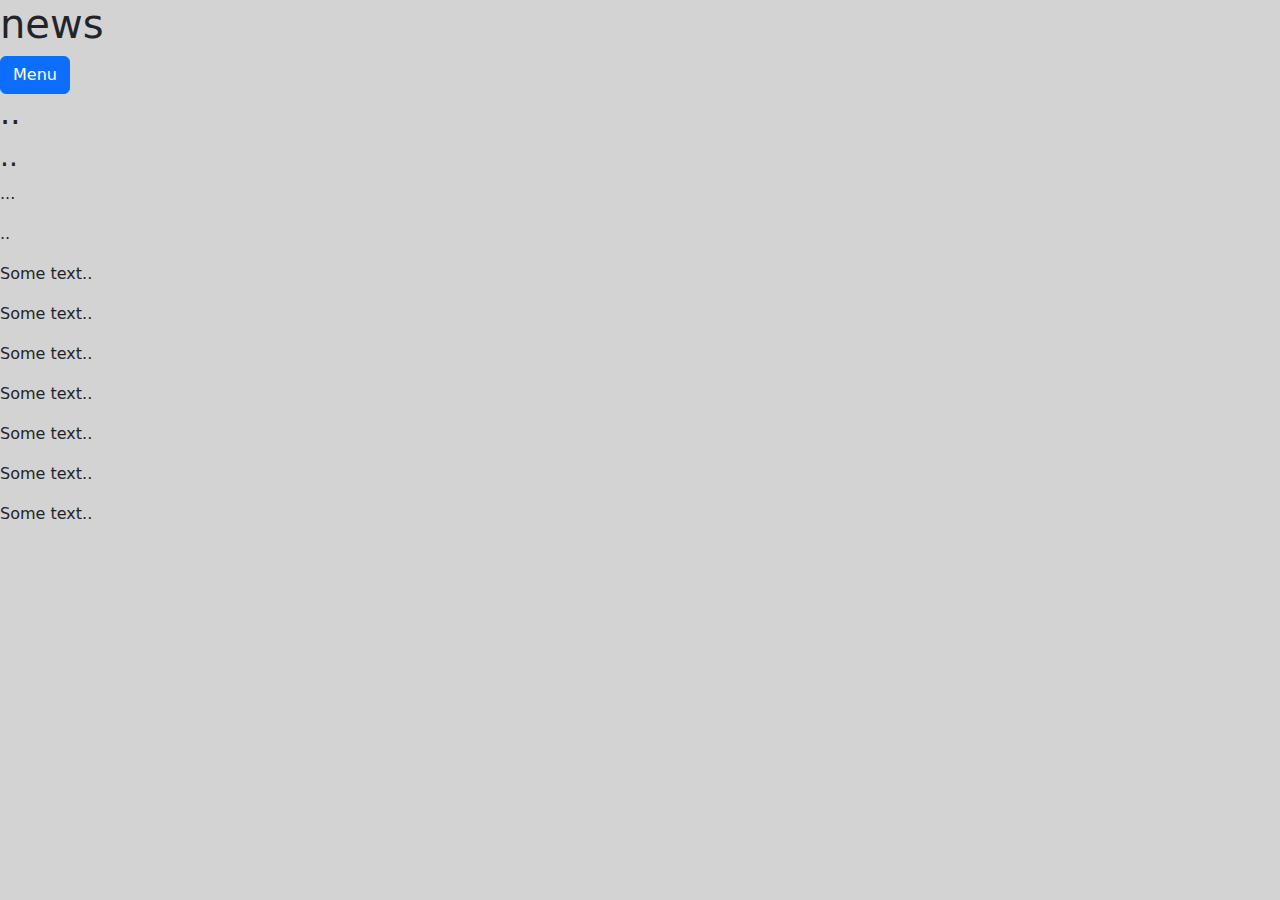
==== index.html @ d0cb657f "Update index.html" ====
<!DOCTYPE html>
<html lang="en">
 <head><title>news web</title> <!--i choose this title because i didn't know what to put-->
   <script src="https://ajax.googleapis.com/ajax/libs/jquery/3.7.1/jquery.min.js"></script>
    <script src="script.js"></script>
   <link href="https://cdn.jsdelivr.net/npm/bootstrap@5.3.2/dist/css/bootstrap.min.css" rel="stylesheet">
  <script src="https://cdn.jsdelivr.net/npm/bootstrap@5.3.2/dist/js/bootstrap.bundle.min.js"></script>
  <meta name="viewport" content="width=device-width, initial-scale=1">
  <link rel="stylesheet" href="style.css">
  </head>
  
 <body>
 <h1>news</h1>
 
<nav>
 <button type="button" class="btn btn-primary" data-bs-toggle="collapse" data-bs-target="#demo">Menu</button>
  <div id="demo" class="collapse">
  <div class="container-fluid">
  
    <ul class="navbar-nav">
      <li class="index.html">
        <a class="nav-link Home" href="index.html">Home</a>
      </li>
      <li class="food.html">
        <a class="nav-link food" href="food.html">Food</a>
      </li>
      <li class="games.html">
        <a class="nav-link games" href="games.html">Games</a>
      </li>
      <li class="dance.html">
        <a class="nav-link dance" href="dance.html">Dance</a>
		</li>
      <li class="gossip.html">
        <a class="nav-link gossip" href="gossip.html">gossip</a></li>
		</li>
      <li class="sports.html">
        <a class="nav-link sports" href="sports.html">sports</a></li>
		</li>
    </ul>
  </div>
</nav>

<div>
  <h2>..</h2>
  <h3>..</h3>
  <p>...</p>
  <p>..</p>
  <p>Some text..</p>
  <p>Some text..</p>
  <p>Some text..</p>
  <p>Some text..</p>
  <p>Some text..</p>
  <p>Some text..</p>
  <p>Some text..</p>
</div>

</body>
</html>



</div>

</body>
</html>
---- style.css ----
HTML {
  height: 100%;
  width: 100%;
 }
body {
  background-color: LightGray;
}
body {
  margin: 0;
}
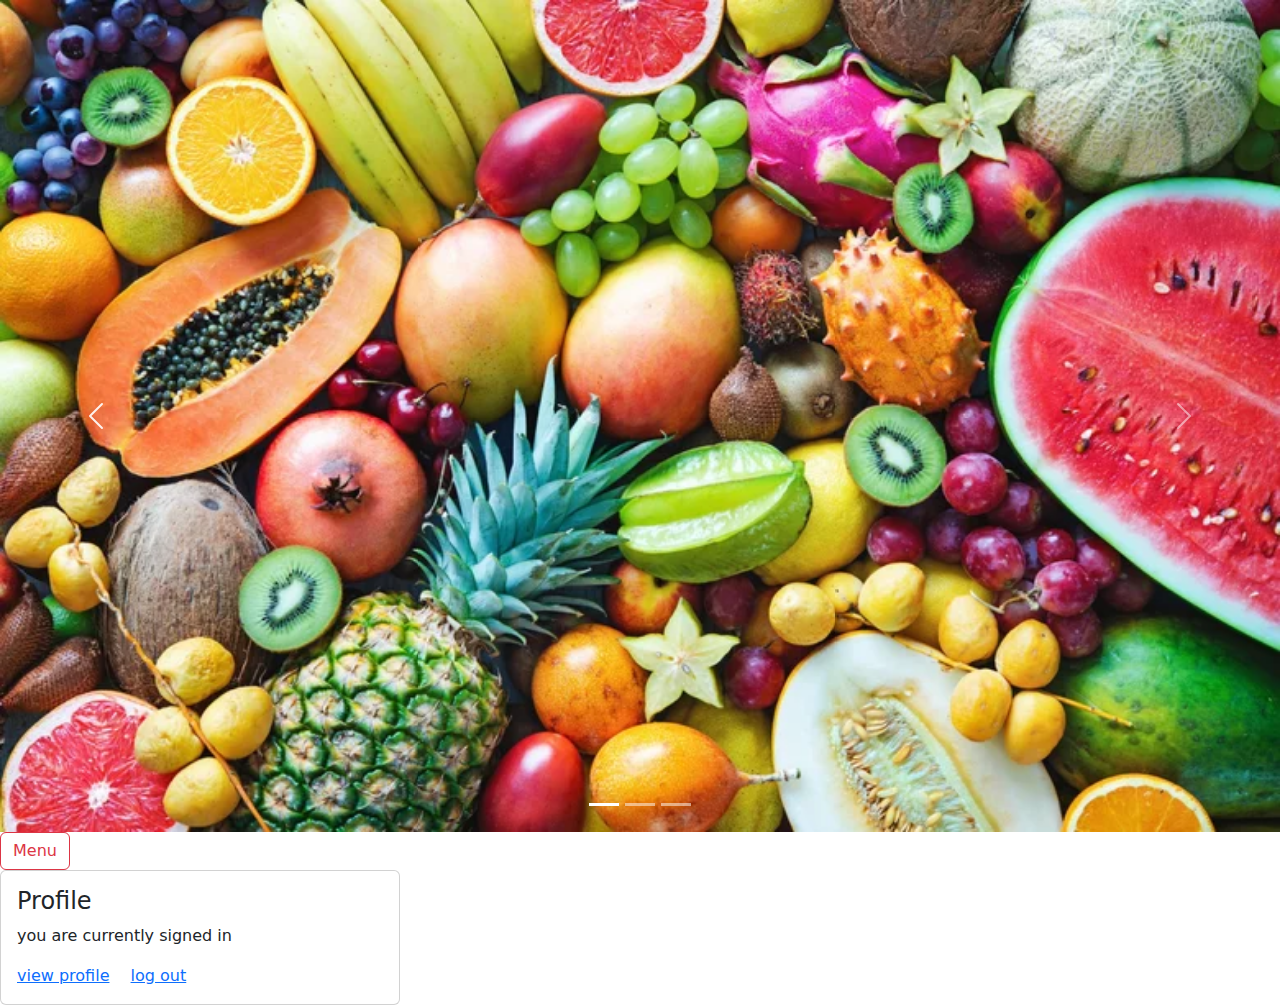
==== commit 1a3d3689: "photo slideshow" ====
--- a/index.html
+++ b/index.html
@@ -1,19 +1,49 @@
 <!DOCTYPE html>
 <html lang="en">
  <head><title>news web</title> <!--i choose this title because i didn't know what to put-->
+    <script src="script.js"></script>
    <script src="https://ajax.googleapis.com/ajax/libs/jquery/3.7.1/jquery.min.js"></script>
-    <script src="script.js"></script>
    <link href="https://cdn.jsdelivr.net/npm/bootstrap@5.3.2/dist/css/bootstrap.min.css" rel="stylesheet">
   <script src="https://cdn.jsdelivr.net/npm/bootstrap@5.3.2/dist/js/bootstrap.bundle.min.js"></script>
   <meta name="viewport" content="width=device-width, initial-scale=1">
-  <link rel="stylesheet" href="style.css">
   </head>
   
  <body>
- <h1>news</h1>
  
+ <div id="demo" class="carousel slide" data-bs-ride="carousel">
+
+  <!-- Indicators/dots -->
+  <div class="carousel-indicators">
+    <button type="button" data-bs-target="#demo" data-bs-slide-to="0" class="active"></button>
+    <button type="button" data-bs-target="#demo" data-bs-slide-to="1"></button>
+    <button type="button" data-bs-target="#demo" data-bs-slide-to="2"></button>
+  </div>
+  
+  <!-- The slideshow/carousel -->
+  <div class="carousel-inner">
+    <div class="carousel-item active">
+      <img src="fruit.webp" alt="Los Angeles" class="d-block" style="width:100%">
+    </div>
+    <div class="carousel-item">
+      <img src="fruit.webp" alt="Chicago" class="d-block" style="width:100%">
+    </div>
+    <div class="carousel-item">
+      <img src="fruit.webp" alt="New York" class="d-block" style="width:100%">
+    </div>
+  </div>
+  
+  <!-- Left and right controls/icons -->
+  <button class="carousel-control-prev" type="button" data-bs-target="#demo" data-bs-slide="prev">
+    <span class="carousel-control-prev-icon"></span>
+  </button>
+  <button class="carousel-control-next" type="button" data-bs-target="#demo" data-bs-slide="next">
+    <span class="carousel-control-next-icon"></span>
+  </button>
+</div>
+
+
 <nav>
- <button type="button" class="btn btn-primary" data-bs-toggle="collapse" data-bs-target="#demo">Menu</button>
+ <button type="button" class="btn btn-outline-danger" data-bs-toggle="collapse" data-bs-target="#demo">Menu</button>
   <div id="demo" class="collapse">
   <div class="container-fluid">
   
@@ -40,18 +70,15 @@
   </div>
 </nav>
 
-<div>
-  <h2>..</h2>
-  <h3>..</h3>
-  <p>...</p>
-  <p>..</p>
-  <p>Some text..</p>
-  <p>Some text..</p>
-  <p>Some text..</p>
-  <p>Some text..</p>
-  <p>Some text..</p>
-  <p>Some text..</p>
-  <p>Some text..</p>
+
+<div id="content">
+  <div class="card" style="width:400px">
+    <div class="card-body">
+      <h4 class="card-title">Profile</h4>
+      <p class="card-text">you are currently signed in</p>
+      <a href="#" class="card-link">view profile</a>
+      <a href="profile.html" class="card-link">log out</a>
+  </div>
 </div>
 
 </body>
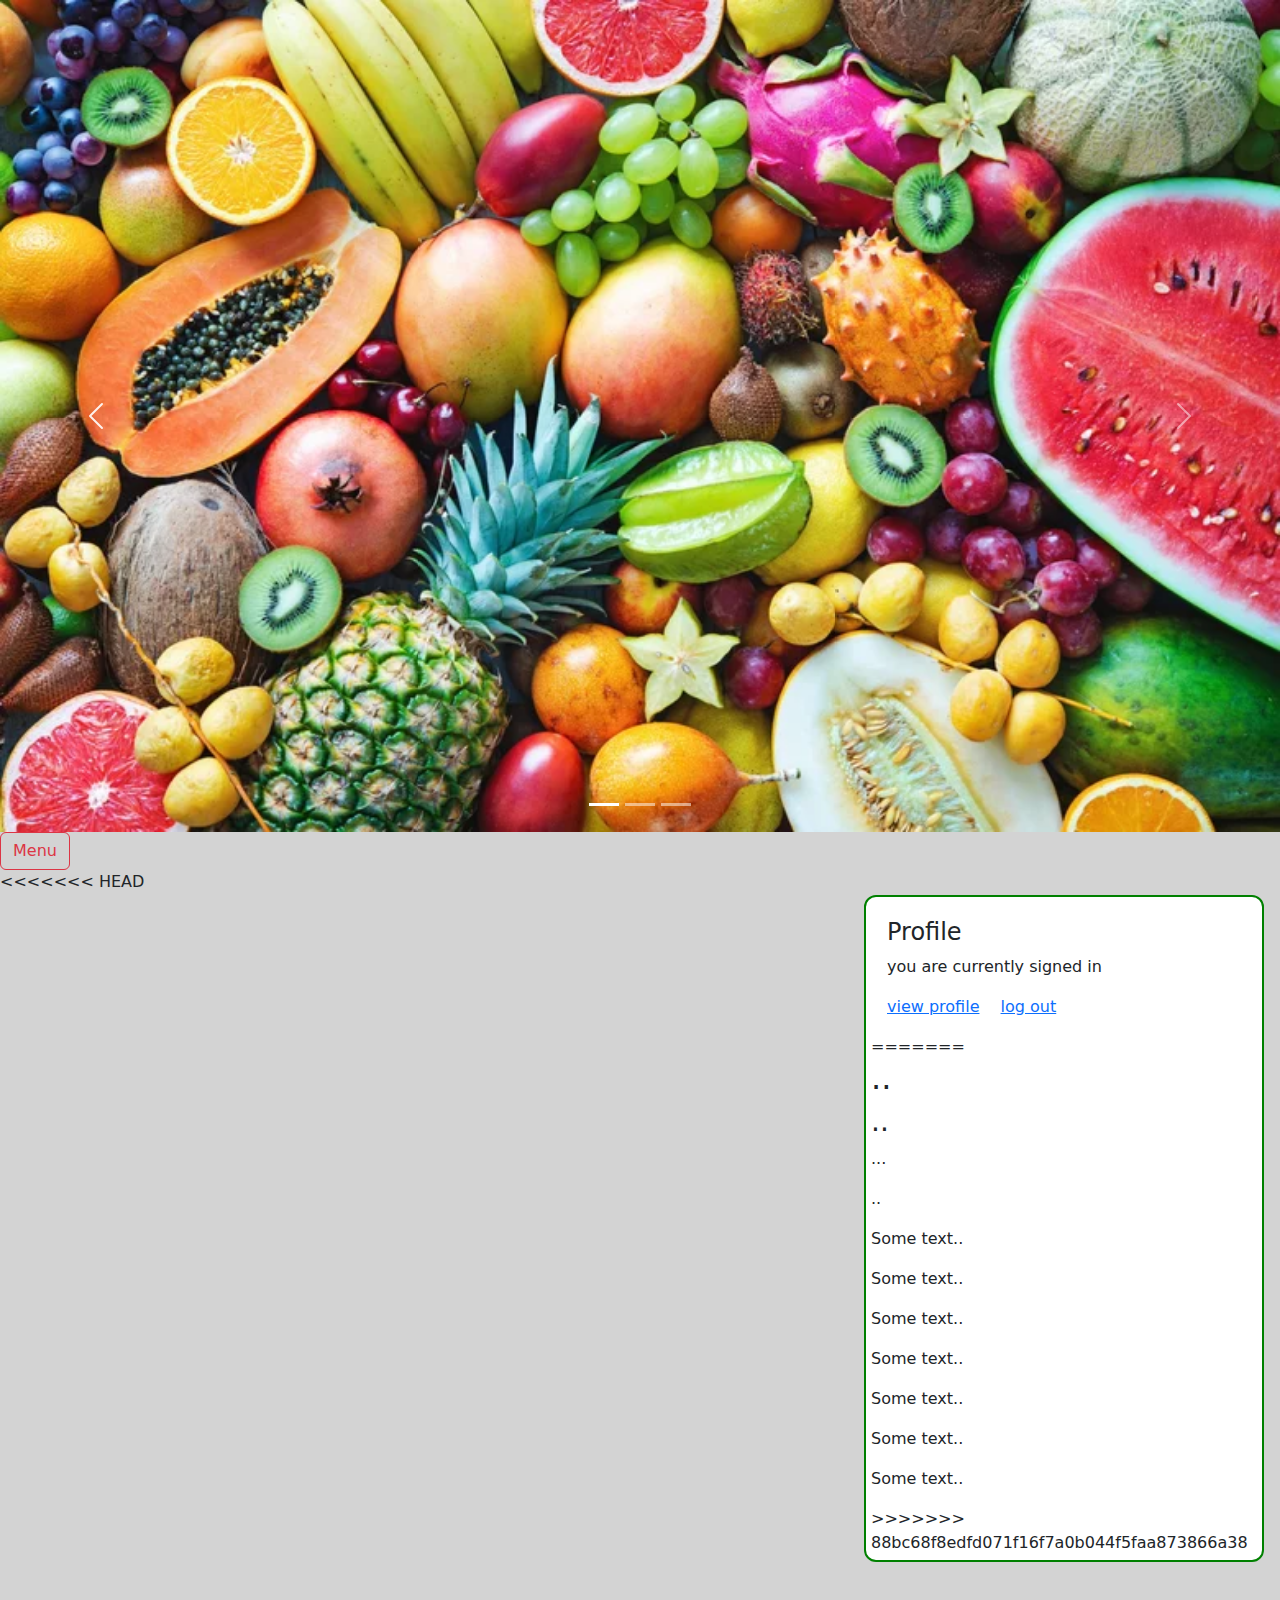
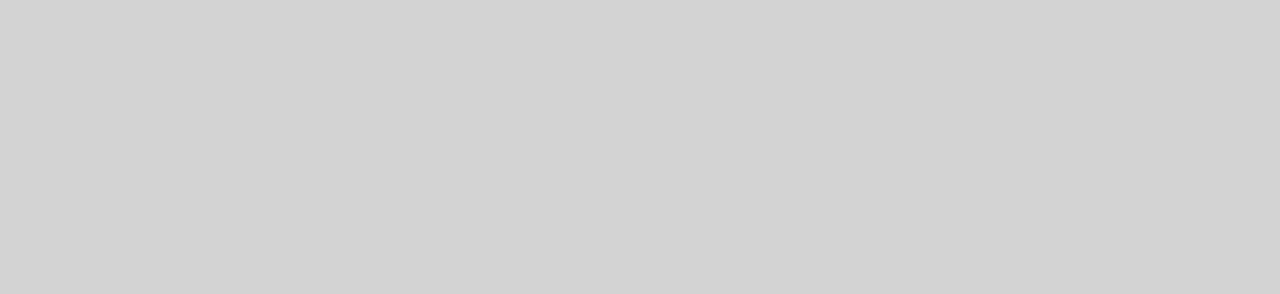
==== commit 8ea97413: "fixed style and profile" ====
--- a/index.html
+++ b/index.html
@@ -1,11 +1,12 @@
 <!DOCTYPE html>
 <html lang="en">
  <head><title>news web</title> <!--i choose this title because i didn't know what to put-->
+   <script src="https://ajax.googleapis.com/ajax/libs/jquery/3.7.1/jquery.min.js"></script>
     <script src="script.js"></script>
-   <script src="https://ajax.googleapis.com/ajax/libs/jquery/3.7.1/jquery.min.js"></script>
    <link href="https://cdn.jsdelivr.net/npm/bootstrap@5.3.2/dist/css/bootstrap.min.css" rel="stylesheet">
   <script src="https://cdn.jsdelivr.net/npm/bootstrap@5.3.2/dist/js/bootstrap.bundle.min.js"></script>
   <meta name="viewport" content="width=device-width, initial-scale=1">
+  <link rel="stylesheet" href="style.css">
   </head>
   
  <body>
@@ -70,6 +71,7 @@
   </div>
 </nav>
 
+<<<<<<< HEAD
 
 <div id="content">
   <div class="card" style="width:400px">
@@ -79,6 +81,20 @@
       <a href="#" class="card-link">view profile</a>
       <a href="profile.html" class="card-link">log out</a>
   </div>
+=======
+<div>
+  <h2>..</h2>
+  <h3>..</h3>
+  <p>...</p>
+  <p>..</p>
+  <p>Some text..</p>
+  <p>Some text..</p>
+  <p>Some text..</p>
+  <p>Some text..</p>
+  <p>Some text..</p>
+  <p>Some text..</p>
+  <p>Some text..</p>
+>>>>>>> 88bc68f8edfd071f16f7a0b044f5faa873866a38
 </div>
 
 </body>
--- a/style.css
+++ b/style.css
@@ -0,0 +1,24 @@
+HTML {
+  height: 100%;
+  width: 100%;
+ }
+body {
+  background-color: LightGray;
+}
+body {
+  margin: 0;
+}
+
+#content {
+margin-left:25%;
+padding:1px 16px;
+height:1000px;
+}
+
+.card{
+  float: right;
+  border: 2px solid green;
+  border-radius: 12px;
+  padding: 5px;
+}
+
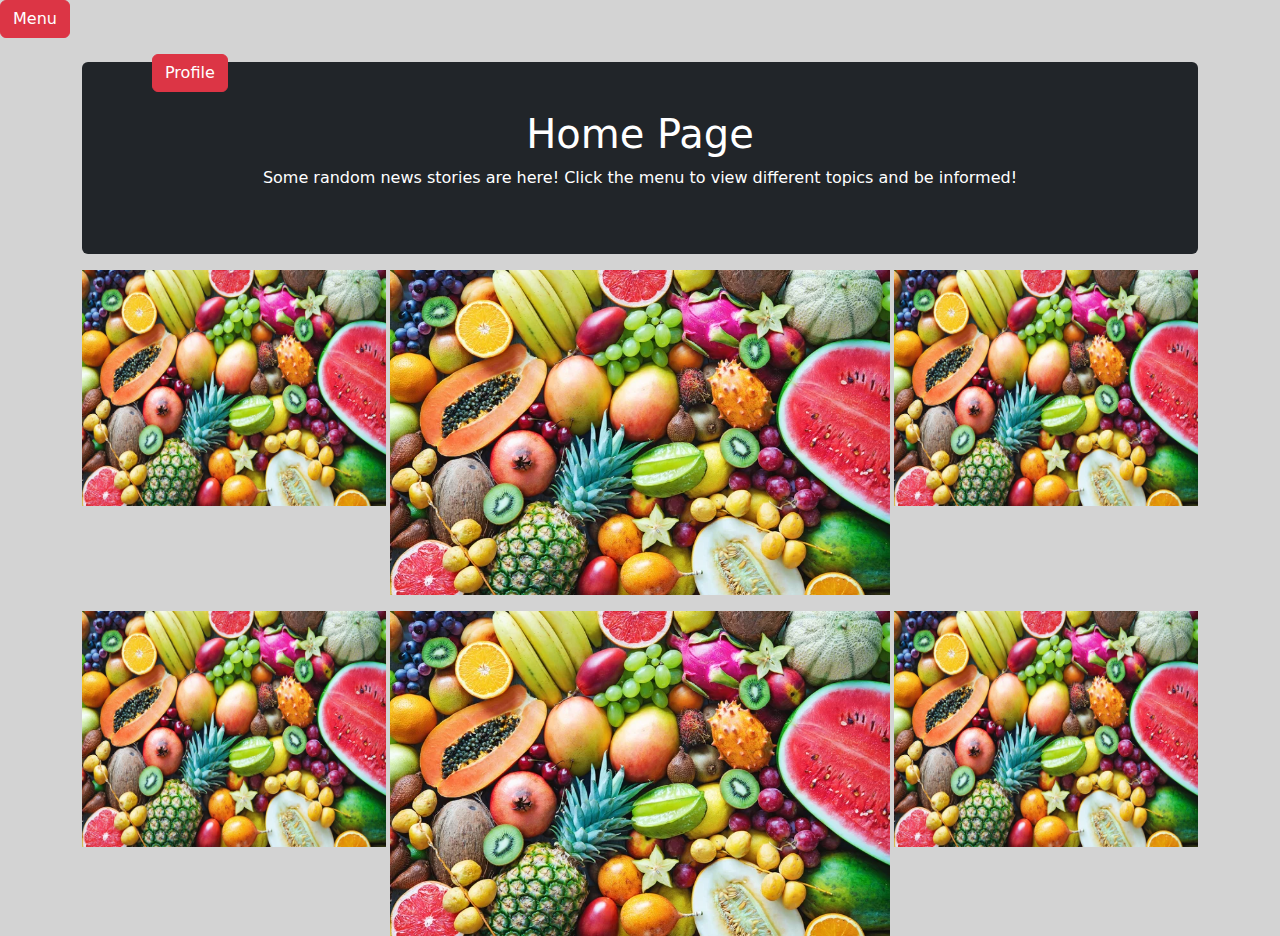
==== commit f54f9768: "did homepage and made profile better" ====
--- a/index.html
+++ b/index.html
@@ -11,40 +11,8 @@
   
  <body>
  
- <div id="demo" class="carousel slide" data-bs-ride="carousel">
-
-  <!-- Indicators/dots -->
-  <div class="carousel-indicators">
-    <button type="button" data-bs-target="#demo" data-bs-slide-to="0" class="active"></button>
-    <button type="button" data-bs-target="#demo" data-bs-slide-to="1"></button>
-    <button type="button" data-bs-target="#demo" data-bs-slide-to="2"></button>
-  </div>
-  
-  <!-- The slideshow/carousel -->
-  <div class="carousel-inner">
-    <div class="carousel-item active">
-      <img src="fruit.webp" alt="Los Angeles" class="d-block" style="width:100%">
-    </div>
-    <div class="carousel-item">
-      <img src="fruit.webp" alt="Chicago" class="d-block" style="width:100%">
-    </div>
-    <div class="carousel-item">
-      <img src="fruit.webp" alt="New York" class="d-block" style="width:100%">
-    </div>
-  </div>
-  
-  <!-- Left and right controls/icons -->
-  <button class="carousel-control-prev" type="button" data-bs-target="#demo" data-bs-slide="prev">
-    <span class="carousel-control-prev-icon"></span>
-  </button>
-  <button class="carousel-control-next" type="button" data-bs-target="#demo" data-bs-slide="next">
-    <span class="carousel-control-next-icon"></span>
-  </button>
-</div>
-
-
-<nav>
- <button type="button" class="btn btn-outline-danger" data-bs-toggle="collapse" data-bs-target="#demo">Menu</button>
+ <nav>
+ <button type="button" class="btn btn-danger" data-bs-toggle="collapse" data-bs-target="#demo">Menu</button>
   <div id="demo" class="collapse">
   <div class="container-fluid">
   
@@ -71,31 +39,78 @@
   </div>
 </nav>
 
-<<<<<<< HEAD
 
+<div class="container mt-3" id="right">
+  
+  <button type="button" class="btn btn-danger" data-bs-toggle="modal" data-bs-target="#myModal">
+    Profile
+  </button>
+</div>
+
+<!-- The Modal -->
+<div class="modal fade" id="myModal">
+  <div class="modal-dialog">
+    <div class="modal-content">
+
+      <!-- Modal Header -->
+      <div class="modal-header">
+        <h4 class="modal-title">Profile Options</h4>
+        <button type="button" class="btn-close" data-bs-dismiss="modal"></button>
+      </div>
+
+      <!-- Modal body -->
+      <div class="modal-body">
 <div id="content">
-  <div class="card" style="width:400px">
+  <div class="card" style="width:430px">
     <div class="card-body">
       <h4 class="card-title">Profile</h4>
       <p class="card-text">you are currently signed in</p>
-      <a href="#" class="card-link">view profile</a>
       <a href="profile.html" class="card-link">log out</a>
+ 	</div>
   </div>
-=======
-<div>
-  <h2>..</h2>
-  <h3>..</h3>
-  <p>...</p>
-  <p>..</p>
-  <p>Some text..</p>
-  <p>Some text..</p>
-  <p>Some text..</p>
-  <p>Some text..</p>
-  <p>Some text..</p>
-  <p>Some text..</p>
-  <p>Some text..</p>
->>>>>>> 88bc68f8edfd071f16f7a0b044f5faa873866a38
 </div>
+      </div>
+
+      <!-- Modal footer -->
+      <div class="modal-footer">
+        <button type="button" class="btn btn-danger" data-bs-dismiss="modal">Close</button>
+      </div>
+
+    </div>
+  </div>
+</div>
+
+<div class="container mt-3">
+  <div class="mt-4 p-5 bg-dark text-white rounded center">
+    <h1>Home Page</h1> 
+    <p>Some random news stories are here! Click the menu to view different topics and be informed!</p> 
+  </div>
+</div>
+
+<div class="container mt-3">
+  <img src="fruit.webp" class="float-start" alt="Paris" width="304" height="236">  
+  <img src="fruit.webp" class="float-end" alt="Paris" width="304" height="236"> 
+</div>
+
+
+ <div class="container mt-3">
+  <img class="img-fluid mx-auto d-block" src="fruit.webp" alt="fruit" width="500" height="400"> 
+</div>
+
+<div class="container mt-3">
+  <img src="fruit.webp" class="float-start" alt="Paris" width="304" height="236">  
+  <img src="fruit.webp" class="float-end" alt="Paris" width="304" height="236"> 
+</div>
+
+ <div class="container mt-3">
+  <img class="img-fluid mx-auto d-block" src="fruit.webp" alt="fruit" width="500" height="400"> 
+</div>
+
+  
+  
+
+
+
 
 </body>
 </html>
--- a/style.css
+++ b/style.css
@@ -12,13 +12,22 @@
 #content {
 margin-left:25%;
 padding:1px 16px;
-height:1000px;
+height:100px;
 }
 
 .card{
   float: right;
-  border: 2px solid green;
+  border: 2px solid red;
   border-radius: 12px;
   padding: 5px;
 }
 
+#right {
+align-content: right;
+float: right;
+}
+
+.center {
+text-align: center;
+}
+
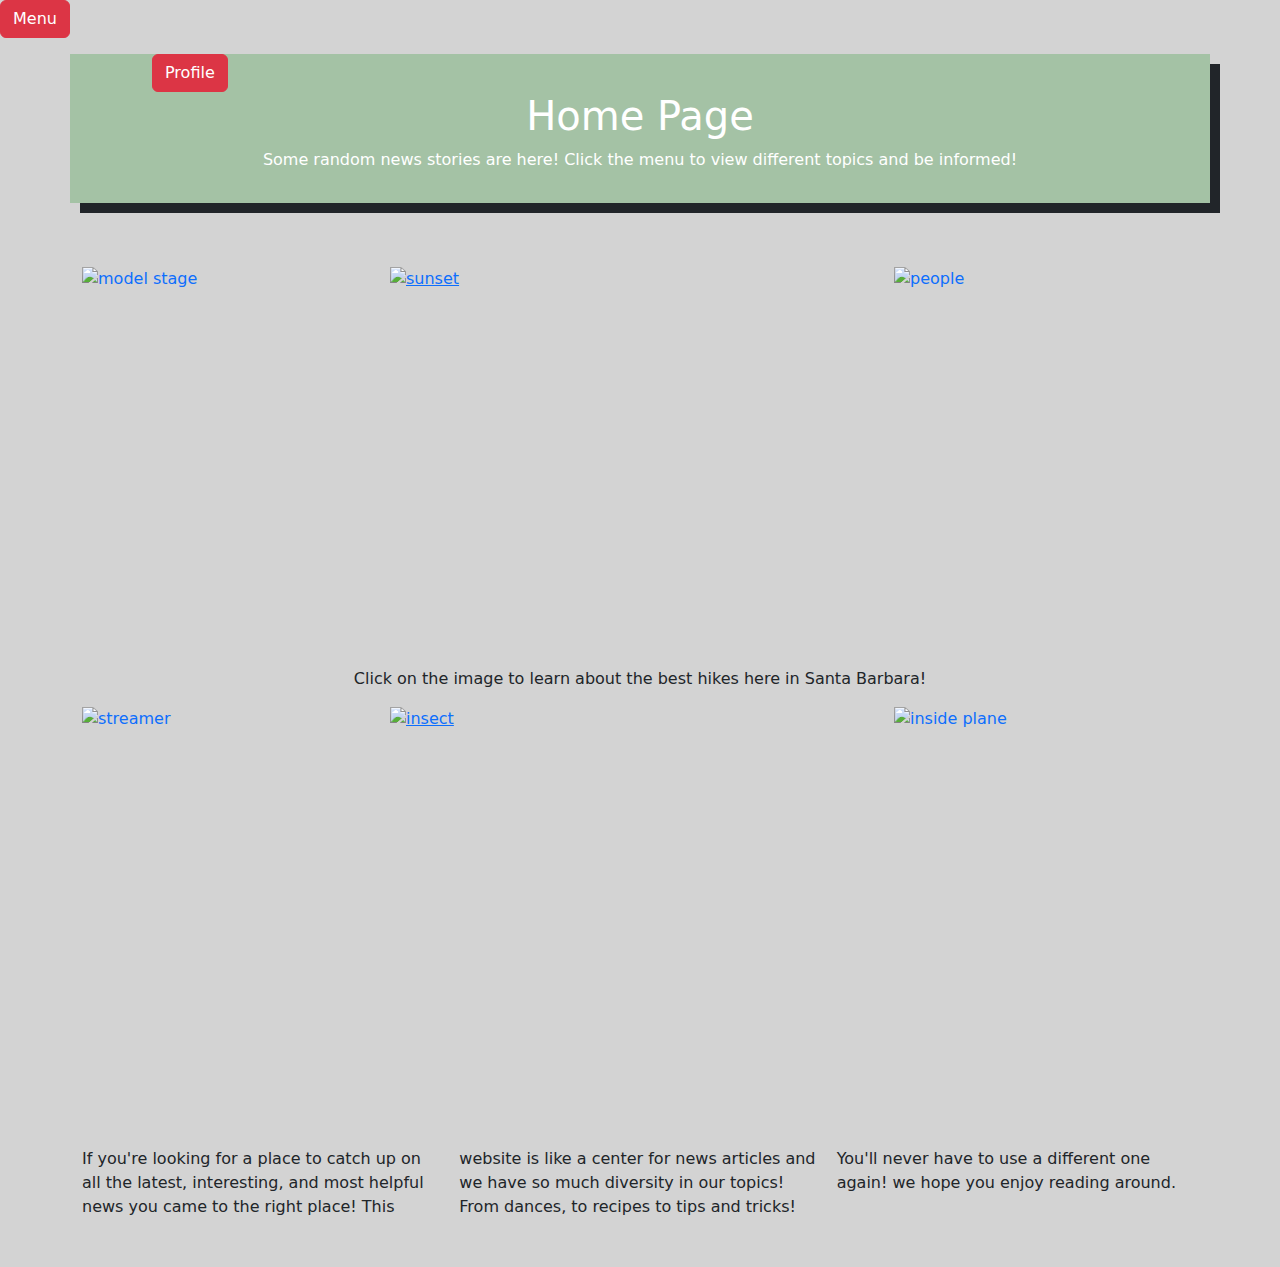
==== commit 4195a35d: "added links and css to images" ====
--- a/index.html
+++ b/index.html
@@ -80,35 +80,55 @@
   </div>
 </div>
 
-<div class="container mt-3">
-  <div class="mt-4 p-5 bg-dark text-white rounded center">
+<div class="container mt-3" id="header">
+  <div class="text-white rounded center">
     <h1>Home Page</h1> 
     <p>Some random news stories are here! Click the menu to view different topics and be informed!</p> 
   </div>
 </div>
 
+<br>
+<br>
+
 <div class="container mt-3">
-  <img src="fruit.webp" class="float-start" alt="Paris" width="304" height="236">  
-  <img src="fruit.webp" class="float-end" alt="Paris" width="304" height="236"> 
+ <a href="https://www.vogue.com/fashion-shows/fall-2024-ready-to-wear/andreadamo" target="_blank">
+  <img src="stage.jpeg" class="float-start" alt="model stage" width="304" height="236">
+ </a>  
+ <a href="https://www.chefspencil.com/most-popular-chefs-in-the-world/" target="_blank">
+  <img src="chefs.webp" class="float-end" alt="people" width="304" height="236"> 
+ </a>
 </div>
 
 
- <div class="container mt-3">
-  <img class="img-fluid mx-auto d-block" src="fruit.webp" alt="fruit" width="500" height="400"> 
+<div class="container mt-3">
+ <a href="https://santabarbaraca.com/itinerary/best-hikes-in-santa-barbara/" target="_blank">
+  <img class="img-fluid mx-auto d-block" src="hikes.jpeg" alt="sunset" width="500" height="400"> 
+ </a>
+ <p class="center">Click on the image to learn about the best hikes here in Santa Barbara!</p>
 </div>
 
 <div class="container mt-3">
-  <img src="fruit.webp" class="float-start" alt="Paris" width="304" height="236">  
-  <img src="fruit.webp" class="float-end" alt="Paris" width="304" height="236"> 
+ <a href="https://www.kalyzee.com/en/resources/analyzis-and-trends/the-rise-of-live-streaming-why-its-the-future-of-digital-content" target="_blank">
+  <img src="twitch.png" class="float-start" alt="streamer" width="304" height="236">  
+ </a>
+ <a href="https://www.nomadicmatt.com/travel-blogs/61-travel-tips/" target="_blank">
+  <img src="travel.jpeg" class="float-end" alt="inside plane" width="304" height="236"> 
+ </a>
 </div>
 
- <div class="container mt-3">
-  <img class="img-fluid mx-auto d-block" src="fruit.webp" alt="fruit" width="500" height="400"> 
+<div class="container mt-3">
+ <a href="https://www.earth.com/earthpedia-articles/are-insects-animals/" target="_blank">
+  <img class="img-fluid mx-auto d-block" src="insects.jpeg" alt="insect" width="500" height="400"> 
+ </a>
 </div>
-
-  
-  
-
+<br>
+<div class="container mt-3 newspaper">
+If you're looking for a place to catch up on all the latest, interesting, and most helpful news you came to the right place! 
+This website is like a center for news articles and we have so much diversity in our topics! From dances, to recipes to tips and tricks!
+You'll never have to use a different one again! we hope you enjoy reading around.
+</div>  
+<br>
+<br>
 
 
 
--- a/style.css
+++ b/style.css
@@ -27,7 +27,21 @@
 float: right;
 }
 
+#header {
+  padding: 15px;
+  background-color: #A4C2A5;
+  box-shadow: 10px 10px;
+}
+
 .center {
 text-align: center;
 }
-
+.newspaper {
+  column-count: 3;
+}
+* {
+  box-sizing: border-box;
+}
+img:hover {
+  opacity: 0.5;
+}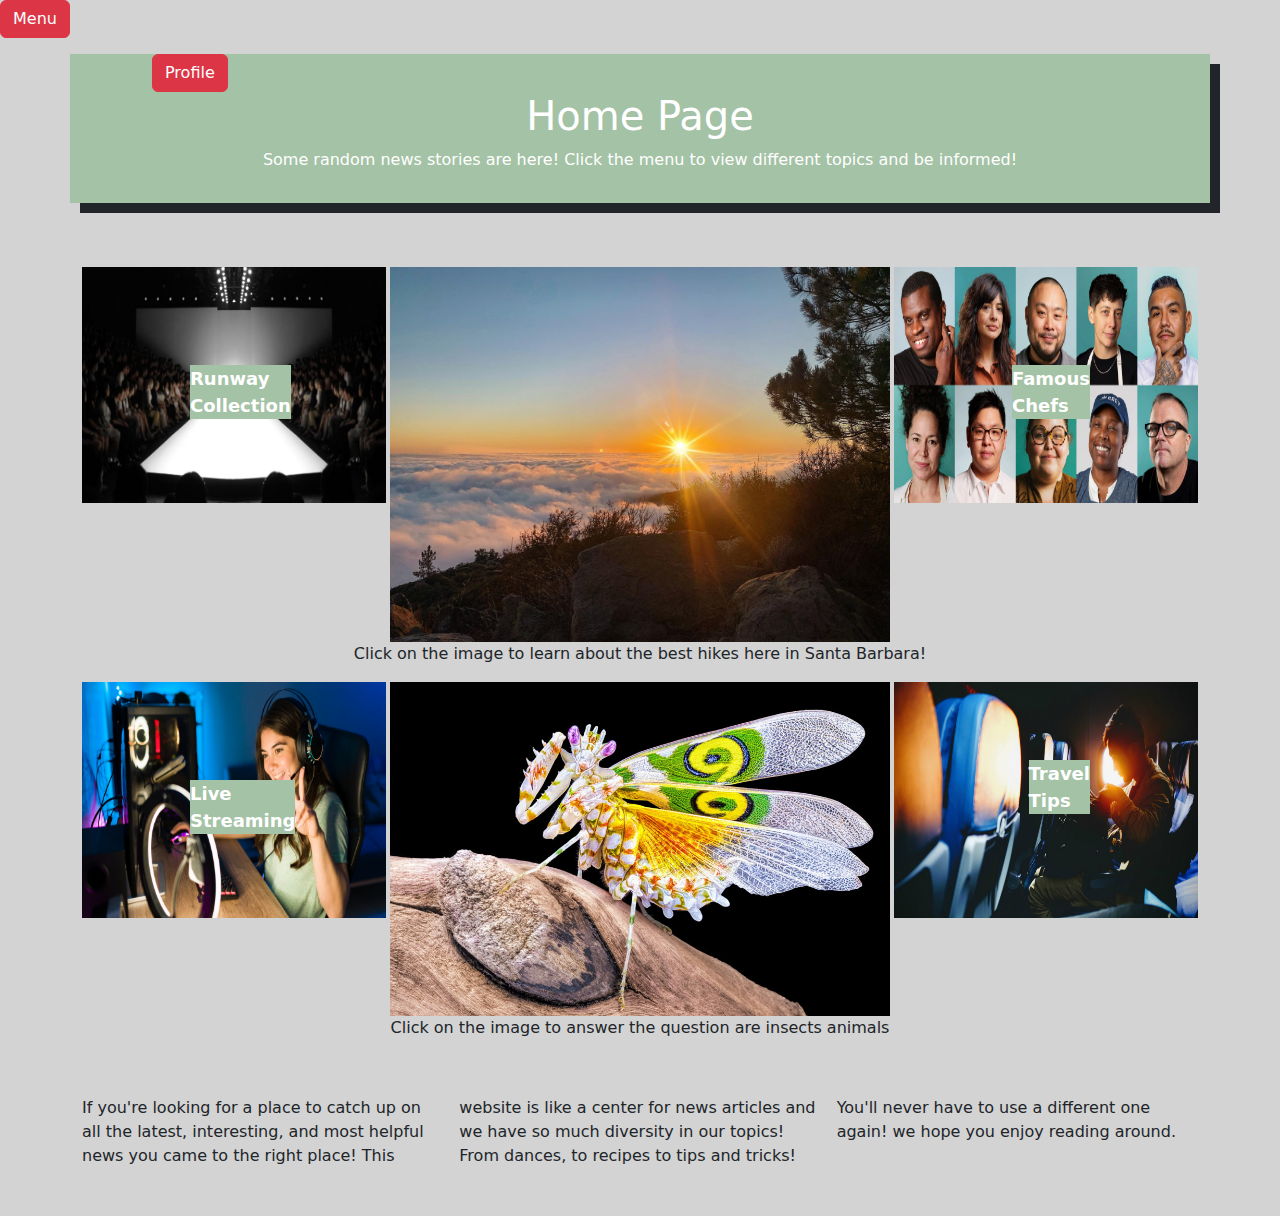
==== commit f85b6a1d: "starting other pages" ====
--- a/index.html
+++ b/index.html
@@ -94,9 +94,11 @@
  <a href="https://www.vogue.com/fashion-shows/fall-2024-ready-to-wear/andreadamo" target="_blank">
   <img src="stage.jpeg" class="float-start" alt="model stage" width="304" height="236">
  </a>  
+ <div class="topleft over"><b>Runway<br>Collection</b></div>
  <a href="https://www.chefspencil.com/most-popular-chefs-in-the-world/" target="_blank">
   <img src="chefs.webp" class="float-end" alt="people" width="304" height="236"> 
  </a>
+ <div class="topright over"><b>Famous<br>Chefs</b></div>
 </div>
 
 
@@ -111,15 +113,18 @@
  <a href="https://www.kalyzee.com/en/resources/analyzis-and-trends/the-rise-of-live-streaming-why-its-the-future-of-digital-content" target="_blank">
   <img src="twitch.png" class="float-start" alt="streamer" width="304" height="236">  
  </a>
+ <div class="bottomleft over"><b>Live<br>Streaming</b></div>
  <a href="https://www.nomadicmatt.com/travel-blogs/61-travel-tips/" target="_blank">
   <img src="travel.jpeg" class="float-end" alt="inside plane" width="304" height="236"> 
  </a>
+ <div class="bottomright over"><b>Travel<br>Tips</b></div>
 </div>
 
 <div class="container mt-3">
  <a href="https://www.earth.com/earthpedia-articles/are-insects-animals/" target="_blank">
   <img class="img-fluid mx-auto d-block" src="insects.jpeg" alt="insect" width="500" height="400"> 
  </a>
+ <p class="center">Click on the image to answer the question are insects animals</p>
 </div>
 <br>
 <div class="container mt-3 newspaper">
--- a/style.css
+++ b/style.css
@@ -44,4 +44,32 @@
 }
 img:hover {
   opacity: 0.5;
-}+}
+.topleft {
+  position: absolute;
+  top: 365px;
+  left: 190px;
+  font-size: 18px;
+}
+.bottomleft {
+  position: absolute;
+  top: 780px;
+  left: 190px;
+  font-size: 18px;
+}
+.topright {
+  position: absolute;
+  top: 365px;
+  right: 190px;
+  font-size: 18px;
+}
+.bottomright {
+  position: absolute;
+  top: 760px;
+  right: 190px;
+  font-size: 18px;
+}
+.over{
+color: white;
+background-color: #A4C2A5;
+}
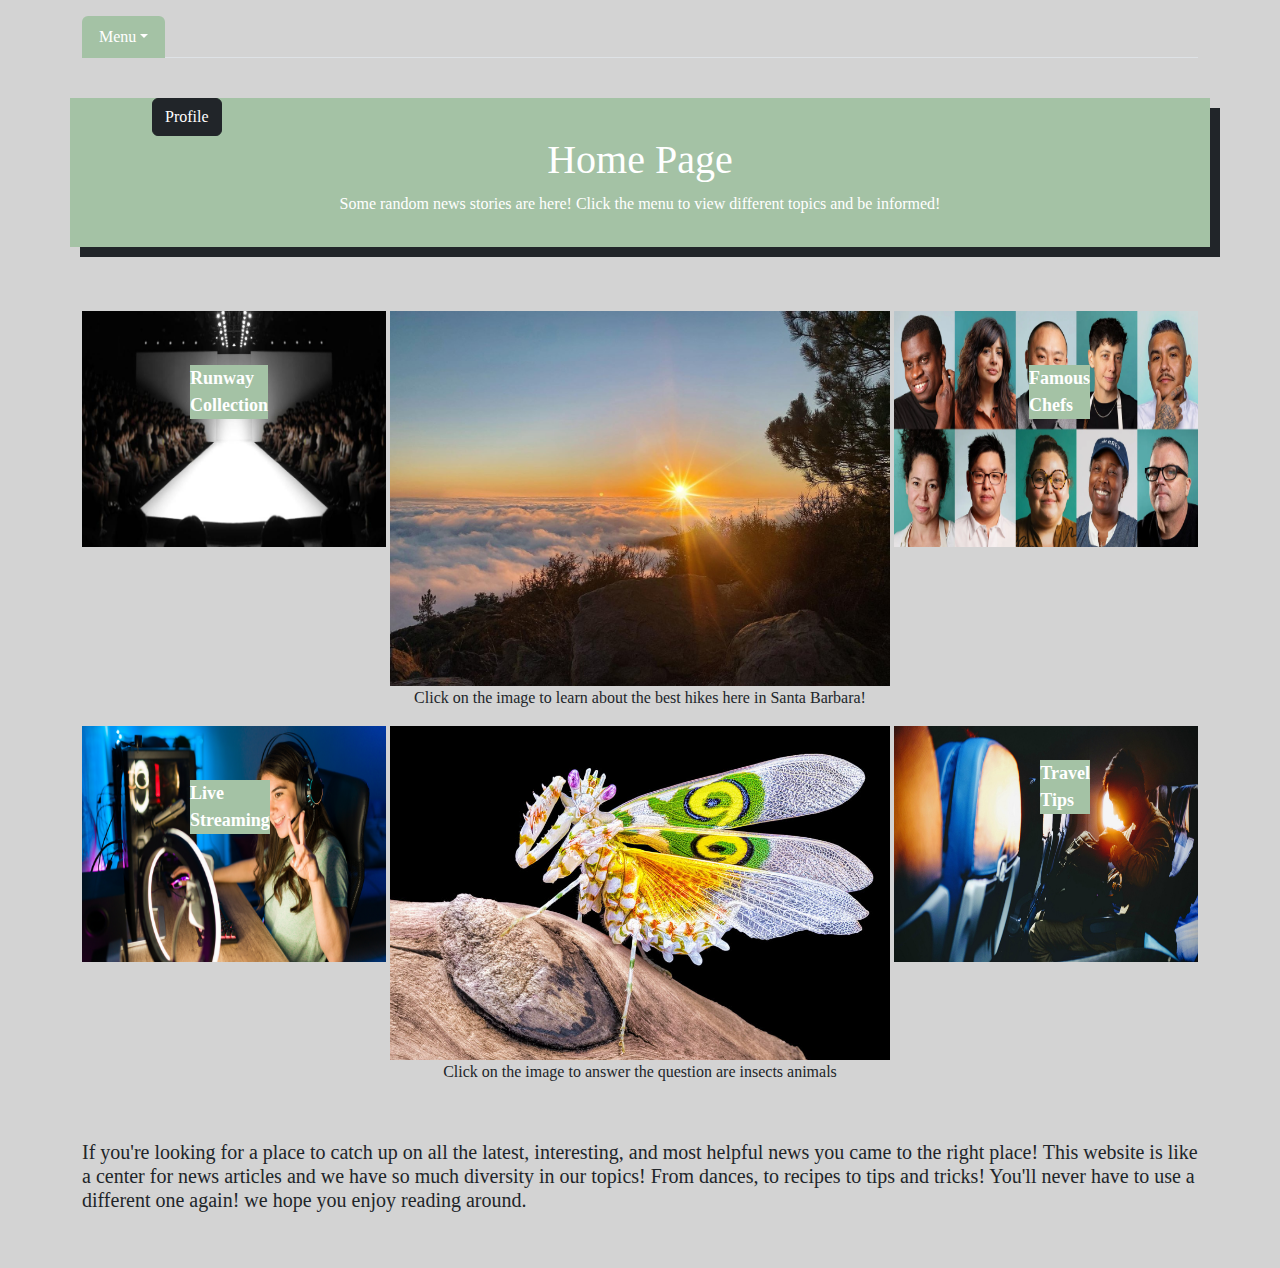
==== commit ce82c225: "pages format and nav bar" ====
--- a/index.html
+++ b/index.html
@@ -1,48 +1,33 @@
-<!DOCTYPE html>
+<!DOCTYPE>
 <html lang="en">
  <head><title>news web</title> <!--i choose this title because i didn't know what to put-->
    <script src="https://ajax.googleapis.com/ajax/libs/jquery/3.7.1/jquery.min.js"></script>
     <script src="script.js"></script>
    <link href="https://cdn.jsdelivr.net/npm/bootstrap@5.3.2/dist/css/bootstrap.min.css" rel="stylesheet">
   <script src="https://cdn.jsdelivr.net/npm/bootstrap@5.3.2/dist/js/bootstrap.bundle.min.js"></script>
-  <meta name="viewport" content="width=device-width, initial-scale=1">
+  <meta name="viewport" content="width=device-width, initial-scale=1.0">
   <link rel="stylesheet" href="style.css">
   </head>
   
  <body>
  
- <nav>
- <button type="button" class="btn btn-danger" data-bs-toggle="collapse" data-bs-target="#demo">Menu</button>
-  <div id="demo" class="collapse">
-  <div class="container-fluid">
-  
-    <ul class="navbar-nav">
-      <li class="index.html">
-        <a class="nav-link Home" href="index.html">Home</a>
-      </li>
-      <li class="food.html">
-        <a class="nav-link food" href="food.html">Food</a>
-      </li>
-      <li class="games.html">
-        <a class="nav-link games" href="games.html">Games</a>
-      </li>
-      <li class="dance.html">
-        <a class="nav-link dance" href="dance.html">Dance</a>
-		</li>
-      <li class="gossip.html">
-        <a class="nav-link gossip" href="gossip.html">gossip</a></li>
-		</li>
-      <li class="sports.html">
-        <a class="nav-link sports" href="sports.html">sports</a></li>
-		</li>
-    </ul>
-  </div>
-</nav>
-
+ <div class="container mt-3">
+  <ul class="nav nav-tabs">
+    <li class="nav-item dropdown">
+      <a class="nav-link dropdown-toggle over" data-bs-toggle="dropdown">Menu</a>
+      <ul class="dropdown-menu">
+        <li><a class="dropdown-item" href="index.html">Home</a></li>
+        <li><a class="dropdown-item" href="food.html">Food</a></li>
+        <li><a class="dropdown-item" href="games.html">Games</a></li>
+        <li><a class="dropdown-item" href="dance.html">Dance</a></li>
+        <li><a class="dropdown-item" href="gossip.html">Gossip</a></li>
+        <li><a class="dropdown-item" href="sports.html">Sports</a></li>
+</div>
+<br>
 
 <div class="container mt-3" id="right">
   
-  <button type="button" class="btn btn-danger" data-bs-toggle="modal" data-bs-target="#myModal">
+  <button type="button" class="btn btn-dark" data-bs-toggle="modal" data-bs-target="#myModal">
     Profile
   </button>
 </div>
@@ -127,24 +112,15 @@
  <p class="center">Click on the image to answer the question are insects animals</p>
 </div>
 <br>
-<div class="container mt-3 newspaper">
+
+<h5 class="container mt-3">
 If you're looking for a place to catch up on all the latest, interesting, and most helpful news you came to the right place! 
 This website is like a center for news articles and we have so much diversity in our topics! From dances, to recipes to tips and tricks!
 You'll never have to use a different one again! we hope you enjoy reading around.
-</div>  
+</h5>  
 <br>
 <br>
 
 
-
 </body>
-</html>
-
-
-
-</div>
-
-</body>
-</html>
-
- 
+</html>--- a/style.css
+++ b/style.css
@@ -5,10 +5,10 @@
 body {
   background-color: LightGray;
 }
-body {
-  margin: 0;
+* {
+  box-sizing: border-box;
+  font-family: "Times New Roman", Times, serif;
 }
-
 #content {
 margin-left:25%;
 padding:1px 16px;
@@ -73,3 +73,19 @@
 color: white;
 background-color: #A4C2A5;
 }
+@media only screen and (max-width:800px) {
+  /* For tablets: */
+  .main {
+    width: 80%;
+    padding: 0;
+  }
+  .right {
+    width: 100%;
+  }
+}
+@media only screen and (max-width:500px) {
+  /* For mobile phones: */
+  .menu, .main, .right {
+    width: 100%;
+  }
+}
